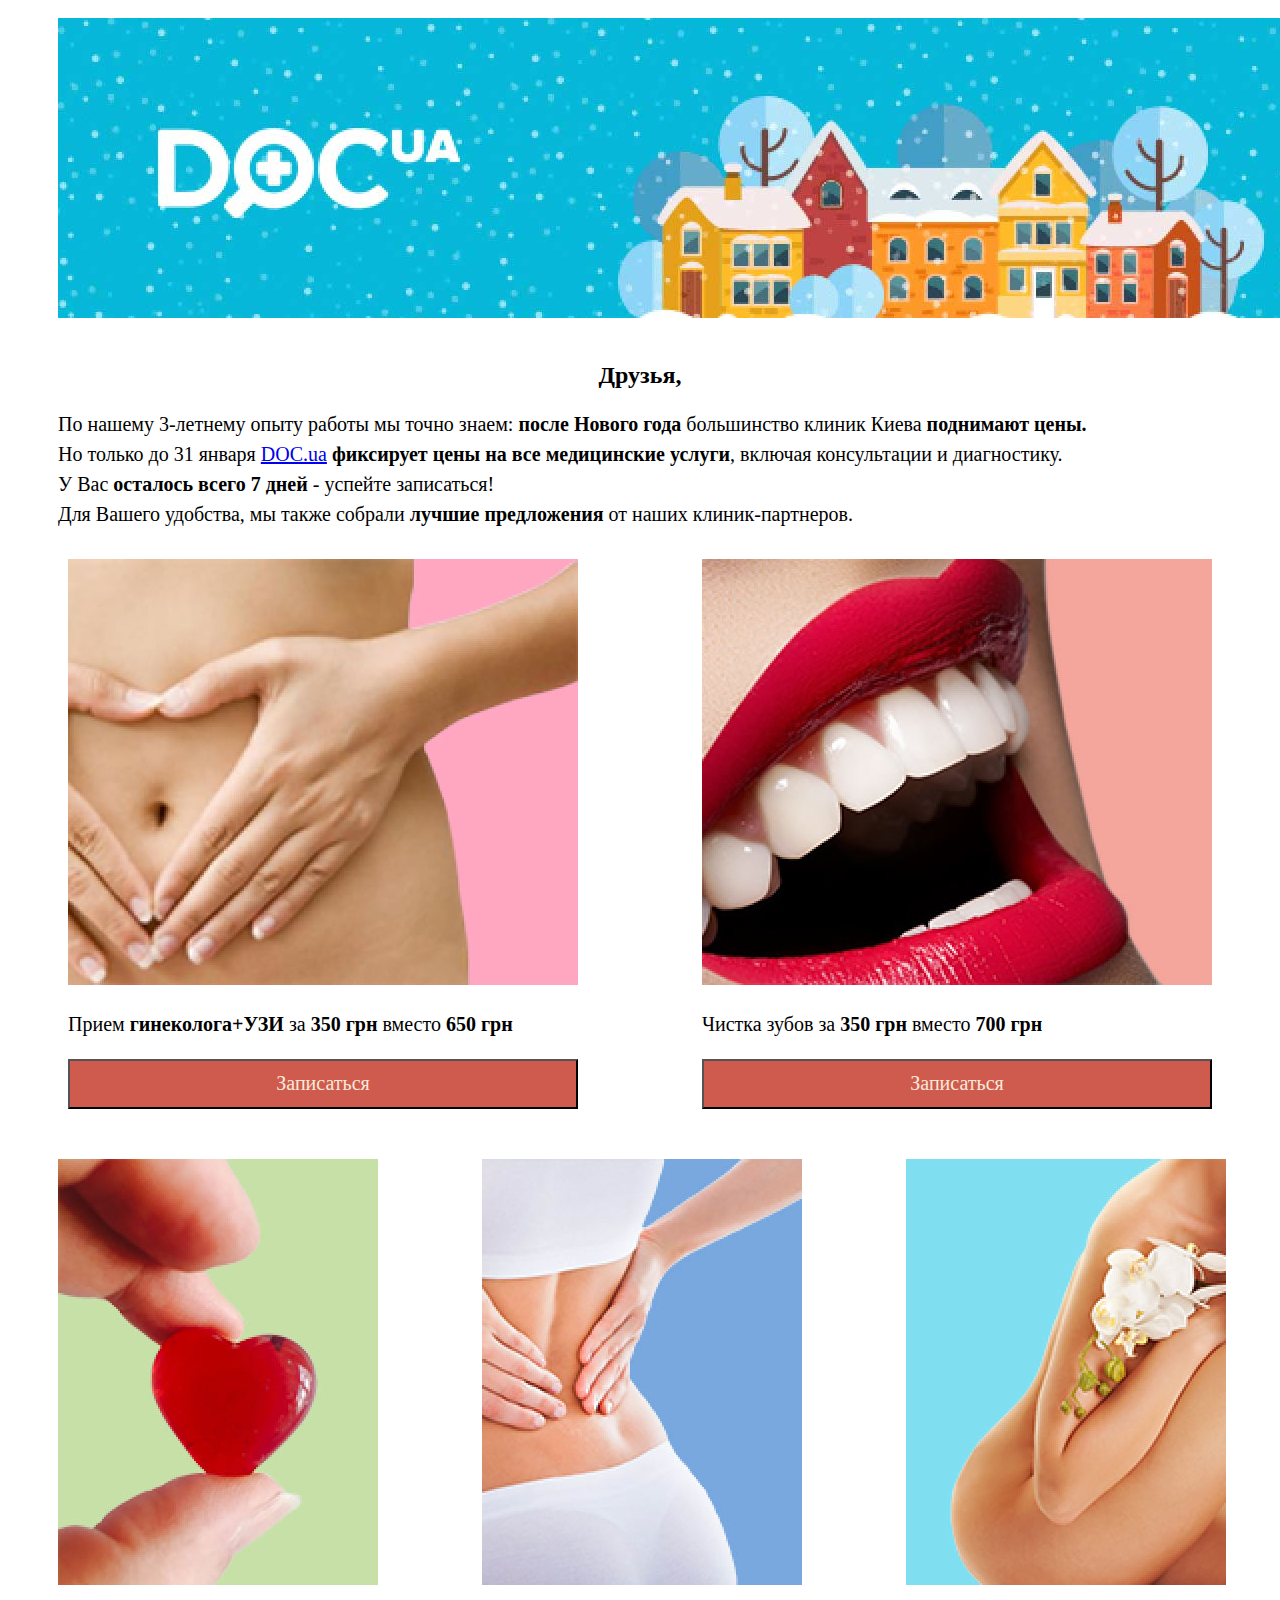
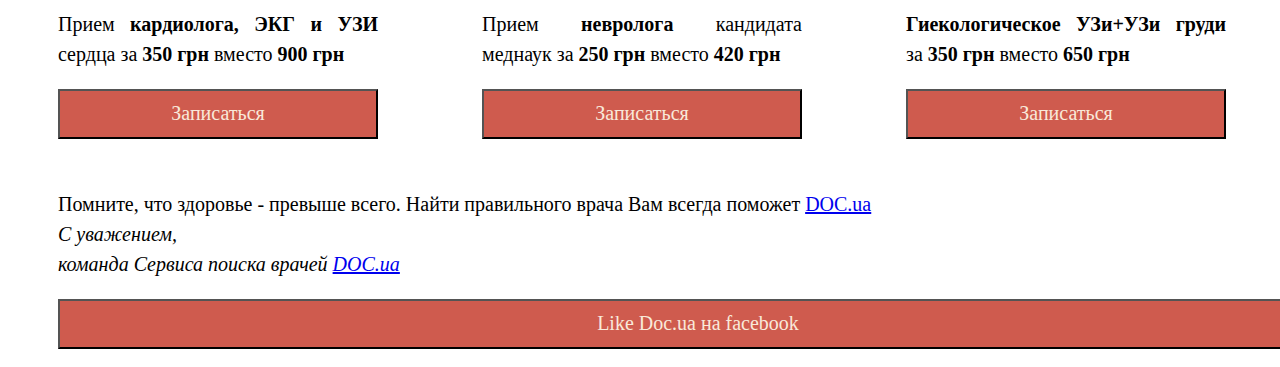
==== DZ_5_5/index.html @ 5a8a6307 "added homework 5" ====
<!DOCTYPE html>
<html lang="en">
<head>
	<meta charset="UTF-8">
	<title>DZ_5_5</title>
	<link rel="stylesheet" href="css/style.css">
</head>
<body>
		<img class="header" src="img/header_bg.jpg" alt="DOC.ua">
		
	<div class="text">
			<h2>Друзья,</h2>
				
			<p>По нашему 3-летнему опыту работы мы точно знаем: <b> после Нового года </b> большинство клиник Киева <b> поднимают цены. </b><br>
			Но только до 31 января <a href="DOC.UA">DOC.ua</a> <b> фиксирует цены на все медицинские услуги</b>, включая консультации и диагностику. <br>
			
			У Вас <b> осталось всего 7 дней </b> - успейте записаться! <br>
			Для Вашего удобства, мы также собрали <b> лучшие предложения </b> от наших клиник-партнеров.
			
			</p>
	</div>

	<div class="advert">
		<div class="box1">
			<img src="img/i1.jpg" alt="Прием гинеколога">
			<p>Прием<b> гинеколога+УЗИ </b>за<b> 350 грн </b>вместо<b> 650 грн</b></p>
			<button class="box1">Записаться</button>
		</div>
		<div class="box1">
			<img src="img/i2.jpg" alt="Чистка зубов" >
			<p>Чистка зубов за<b>  350 грн </b>вместо<b> 700 грн </b></p>
			<button class="box1">Записаться</button>
		</div>
	</div>

	<div class="advert">
		<div class="box2">
			<img src="img/i3.jpg" alt="Прием кардиолога">
			<p>Прием<b> кардиолога, ЭКГ и УЗИ </b>сердца за<b> 350 грн  </b> вместо <b> 900 грн  </b></p>
			<button class="box2">Записаться</button>
		</div>
		<div class="box2">
			<img src="img/i4.jpg" alt="Прием невролога">
			<p>Прием<b> невролога </b>кандидата меднаук за<b> 250 грн </b>вместо<b> 420 грн</b></p>
			<button class="box2">Записаться</button>
		</div>
		<div class="box2">
			<img src="img/i5.jpg" alt="Прием гинеколога">
			<p> <b> Гиекологическое УЗи+УЗи груди  </b>за<b> 350 грн  </b>вместо<b> 650 грн </b></p>
			<button class="box2">Записаться</button>
		</div>
	</div>

		<div class="text">
			<p>Помните, что здоровье - превыше всего. Найти правильного врача Вам всегда поможет <a href="DOC.UA">DOC.ua</a><br>		
			<i>С уважением,<br> команда Сервиса поиска врачей <a href="DOC.UA">DOC.ua</a></i></p>
			<button>Like Doc.ua на facebook</button>
		</div>

</body>
</html>
---- DZ_5_5/css/style.css ----
.header {
	width: 1280px;
	height: 300px;
	margin: 10px 0px 10px 50px;
}

h2 {
	text-align: center;
}

p {
	font: 20px tahoma;
	text-align: justify;
	line-height: 30px;
}

.advert {
	width: 1280px;
	height: 600px;
}

.box1 {
	width: 510px;
	margin: 0px;
	padding: 0px 60px 00px 60px;
	top: 10px;
	display: inline-block;
}

.box2 {
	width: 320px;
	margin: 0px;
	padding: 0px 50px 0px 50px;
	display: inline-block;
}

button {
	width: 1280px;
	height: 50px;
	background: #cf5b4e;
	color: #f9e9da;
	font:  20px tahoma ;
	text-align: center;
}

.text{
	padding: 10px 50px 10px 50px;
}
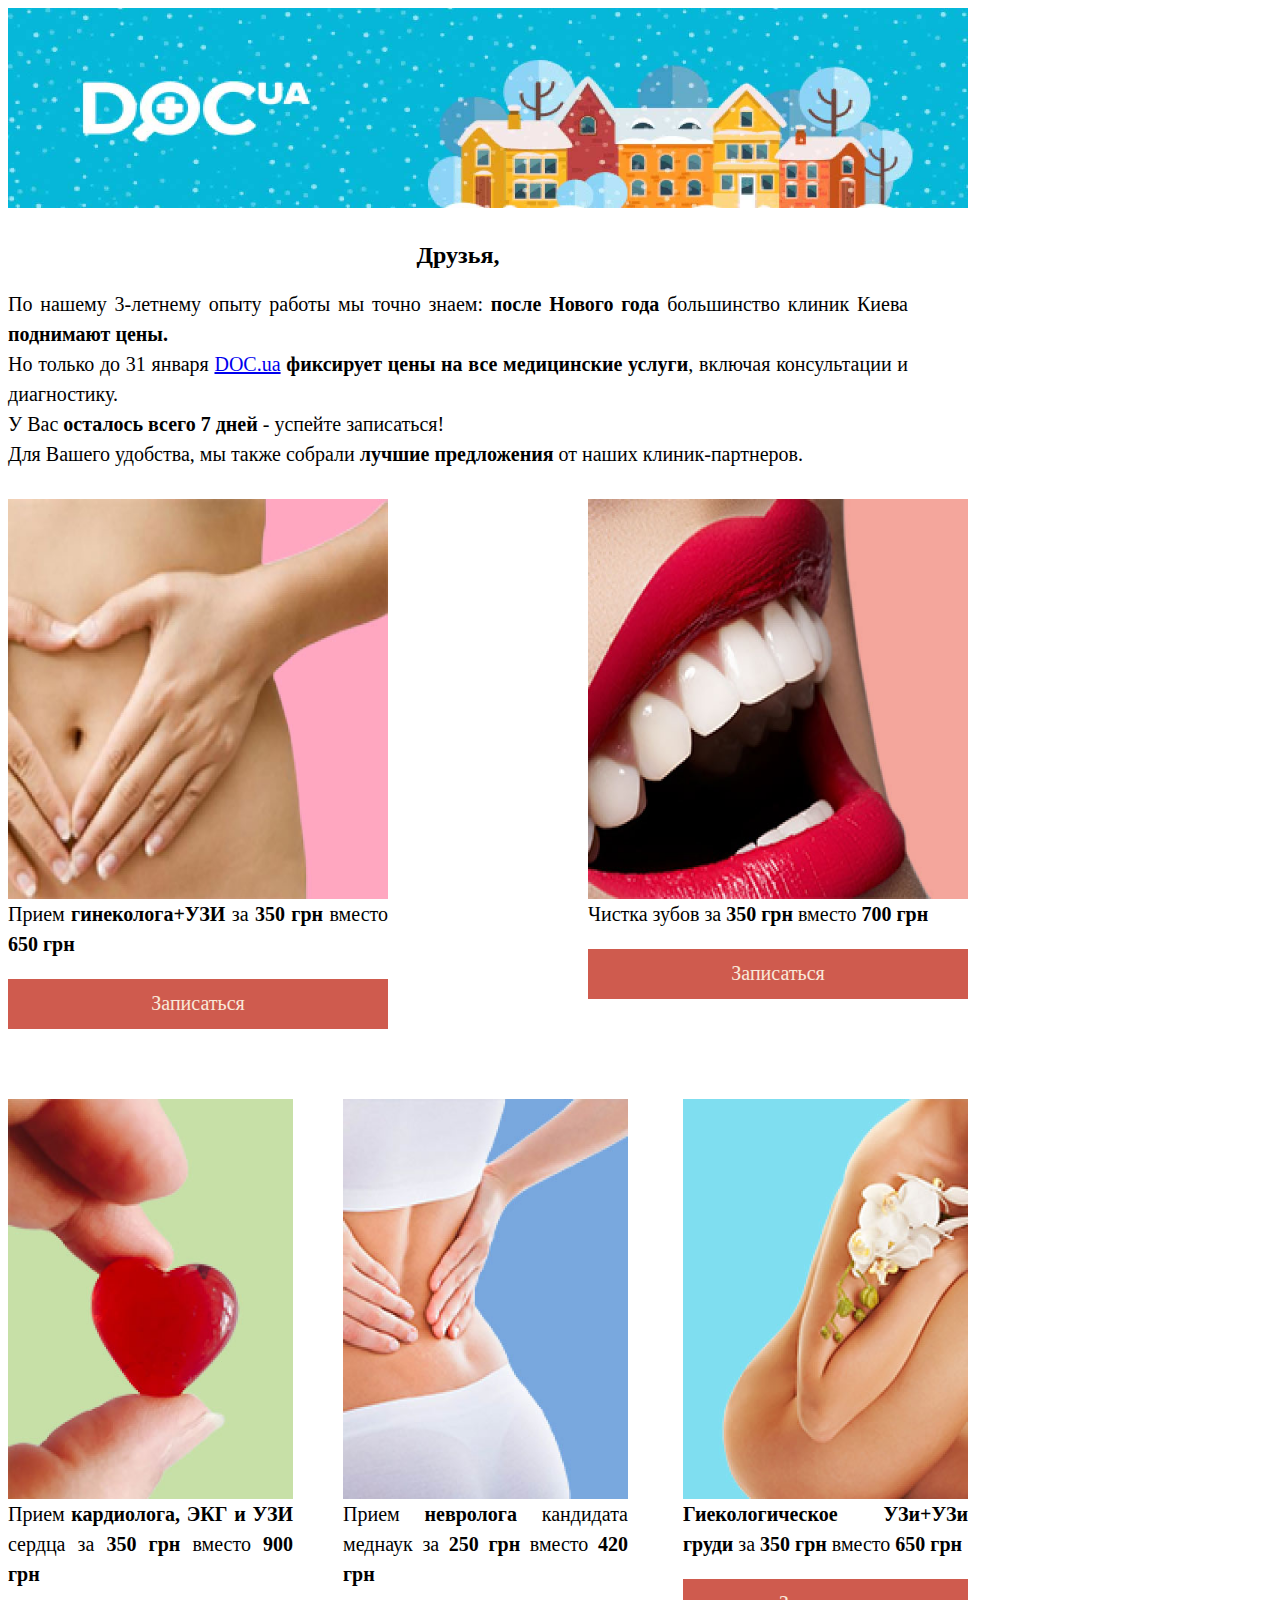
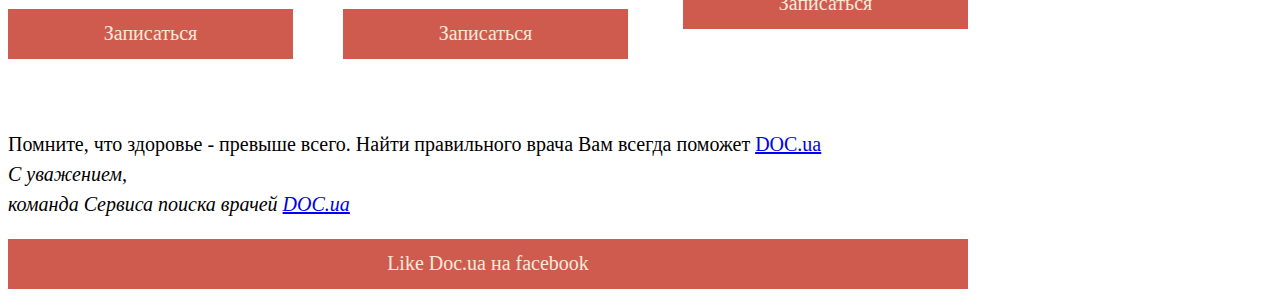
==== commit 28554626: "change DZ_5_4 and DZ_5_5" ====
--- a/DZ_5_5/index.html
+++ b/DZ_5_5/index.html
@@ -21,33 +21,33 @@
 	</div>
 
 	<div class="advert">
-		<div class="box1">
-			<img src="img/i1.jpg" alt="Прием гинеколога">
+		<div class="i1">
+			<img class="i1" src="img/i1.jpg" alt="Прием гинеколога">
 			<p>Прием<b> гинеколога+УЗИ </b>за<b> 350 грн </b>вместо<b> 650 грн</b></p>
-			<button class="box1">Записаться</button>
+			<button class="i1">Записаться</button>
 		</div>
-		<div class="box1">
-			<img src="img/i2.jpg" alt="Чистка зубов" >
-			<p>Чистка зубов за<b>  350 грн </b>вместо<b> 700 грн </b></p>
-			<button class="box1">Записаться</button>
+		<div class="i2">
+			<img class="i2" src="img/i2.jpg" alt="Чистка зубов" >
+			<p>Чистка зубов за <b> 350 грн </b> вместо <b> 700 грн </b></p>
+			<button class="i2">Записаться</button>
 		</div>
 	</div>
 
 	<div class="advert">
-		<div class="box2">
-			<img src="img/i3.jpg" alt="Прием кардиолога">
+		<div class="i3">
+			<img class="i3" src="img/i3.jpg" alt="Прием кардиолога">
 			<p>Прием<b> кардиолога, ЭКГ и УЗИ </b>сердца за<b> 350 грн  </b> вместо <b> 900 грн  </b></p>
-			<button class="box2">Записаться</button>
+			<button class="i3">Записаться</button>
 		</div>
-		<div class="box2">
-			<img src="img/i4.jpg" alt="Прием невролога">
+		<div class="i4">
+			<img class="i4" src="img/i4.jpg" alt="Прием невролога">
 			<p>Прием<b> невролога </b>кандидата меднаук за<b> 250 грн </b>вместо<b> 420 грн</b></p>
-			<button class="box2">Записаться</button>
+			<button class="i4">Записаться</button>
 		</div>
-		<div class="box2">
-			<img src="img/i5.jpg" alt="Прием гинеколога">
+		<div class="i5">
+			<img class="i5" src="img/i5.jpg" alt="Прием гинеколога">
 			<p> <b> Гиекологическое УЗи+УЗи груди  </b>за<b> 350 грн  </b>вместо<b> 650 грн </b></p>
-			<button class="box2">Записаться</button>
+			<button class="i5">Записаться</button>
 		</div>
 	</div>
 
--- a/DZ_5_5/css/style.css
+++ b/DZ_5_5/css/style.css
@@ -1,7 +1,7 @@
 .header {
-	width: 1280px;
-	height: 300px;
-	margin: 10px 0px 10px 50px;
+	width: 960px;
+	height: 200px;
+	margin: 00px 0px 0px 00px;
 }
 
 h2 {
@@ -14,37 +14,63 @@
 	line-height: 30px;
 }
 
-.advert {
-	width: 1280px;
-	height: 600px;
+img {
+	height: 400px;
 }
 
-.box1 {
-	width: 510px;
+.advert {
+	width: 960px;
+	height: 600px;
+	padding: 0px;
 	margin: 0px;
-	padding: 0px 60px 00px 60px;
-	top: 10px;
-	display: inline-block;
 }
 
-.box2 {
-	width: 320px;
+.i1 .i2 .i4 .i5 {
+	height: 400px;
 	margin: 0px;
-	padding: 0px 50px 0px 50px;
-	display: inline-block;
+	padding: 0px;
+}
+
+.i1 {
+	width: 380px;
+	float: left;
+}
+
+.i2 {
+	width: 380px;
+	float: right;
+}
+
+.i3 {
+	width: 285px;
+	margin: 0px 50px 0px 0px;
+	float: left;
+	padding: 0px;
+}
+
+.i4 {
+	width: 285px;
+	float: left;
+}
+
+.i5 {
+	width: 285px;
+	float: right;
 }
 
 button {
-	width: 1280px;
 	height: 50px;
+	width: 960px;
 	background: #cf5b4e;
 	color: #f9e9da;
 	font:  20px tahoma ;
 	text-align: center;
+	border: 0px;
 }
 
-.text{
-	padding: 10px 50px 10px 50px;
+.text {
+	width: 900px;
+	padding: 10px 00px 10px 00px;
 }
 
 
